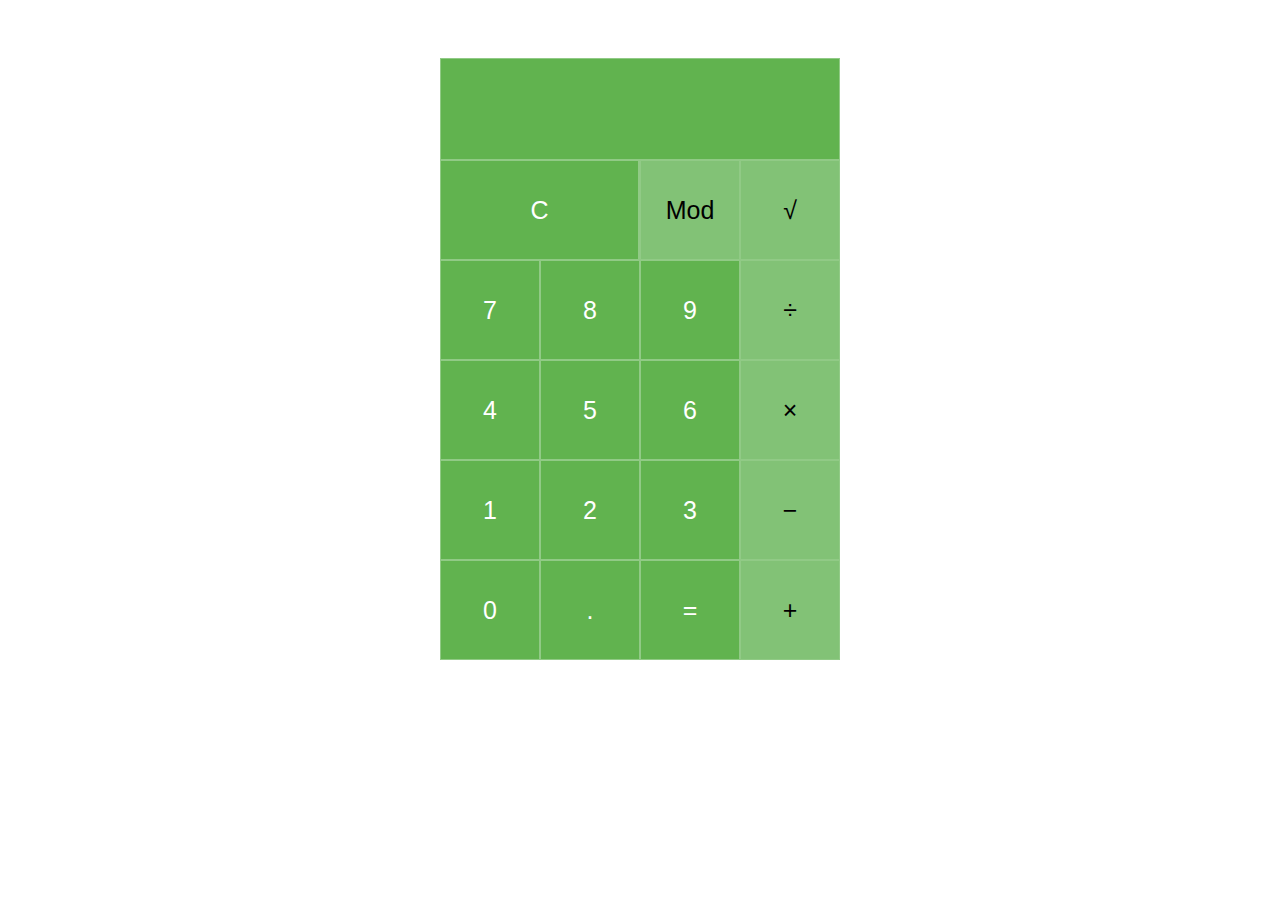
==== indexHard.html @ 69912d79 "check in indexHard.html and mainHard.css files for hard mode portion of assignment" ====
<!DOCTYPE html>
<html>
  <head>
    <title>Simple Calculator</title>
    <link rel="stylesheet" type="text/css" href="mainHard.css">
  </head>
  <body>
    <main>
    <div class="container">
    <!-- Display -->
      <div class="top_row">
        <div class="screen"></div>
      </div>
      <!-- operators and other keys -->
      <div class="keys">
        <div class="second_row">
          <span class="clear">C</span>
          <span class="operator">Mod</span>
          <!-- square root symbol -->
          <span class="operator">&#8730;</span>
        </div>
        <div class="third_row">
          <span>7</span>
          <span>8</span>
          <span>9</span>
          <!-- division symbol -->
          <span class="operator">&#247;</span>
        </div>
        <div class="fourth_row">
          <span>4</span>
          <span>5</span>
          <span>6</span>
          <!-- multiply symbol -->
          <span class="operator">&#215;</span>
        </div>
        <div class="fifth_row">
          <span>1</span>
          <span>2</span>
          <span>3</span>
          <!-- subtract symbol -->
          <span class="operator">&#8722;</span>
        </div>
        <div class="sixth_row">
        <span>0</span>
        <span>.</span>
        <span class="eval">=</span>
        <span class="operator">+</span>
        </div>
      </div>
    </div>
  <script type="text/javascript" src="main.js"></script>
  </main>
  </body>
</html>
---- mainHard.css ----
* {
  border: 0;
  box-sizing: border-box;
  outline: 0;
  padding: 0;
}

main {
  display: flex;
}

.container {
  /* Ariel, Helvetica, Verdana */
  font: 25px 'Ariel', sans-serif;
  font-weight: 100;
  height: auto;
  margin: auto;
  margin-top: 50px;
}

.top_row {
  background-color: #61B34F;
  border: .5px solid #91CA86;
  display: flex;
  width: 400px;
}

.clear {
  align-items: center;
  border-right: 2px solid #91CA86;
  color: #FFF;
  cursor: pointer;
  display: flex;
  height: 100px;
  justify-content: center;
  width: 50%;
}

.screen {
  color: #FFF;
  height: 100px;
  width: 100%;
}

span {
  align-items: center;
  background-color: #61B34F;
  border: .5px solid #91CA86;
  color: #FFF;
  cursor: pointer;
  display: flex;
  height: 100px;
  justify-content: center;
  width: 100px;
}

span:hover{
  color: #FFF;
}

.second_row {
  display: flex;
}

.third_row {
  display: flex;
}

.fourth_row {
  display: flex;
}

.fifth_row {
  display: flex;
}

.sixth_row {
  display: flex;
}

.eval {
}

.operator {
  background-color: #82C276;
  color: #000;
}

.clear:hover, .eval:hover {
  background-color: #82C276;
}
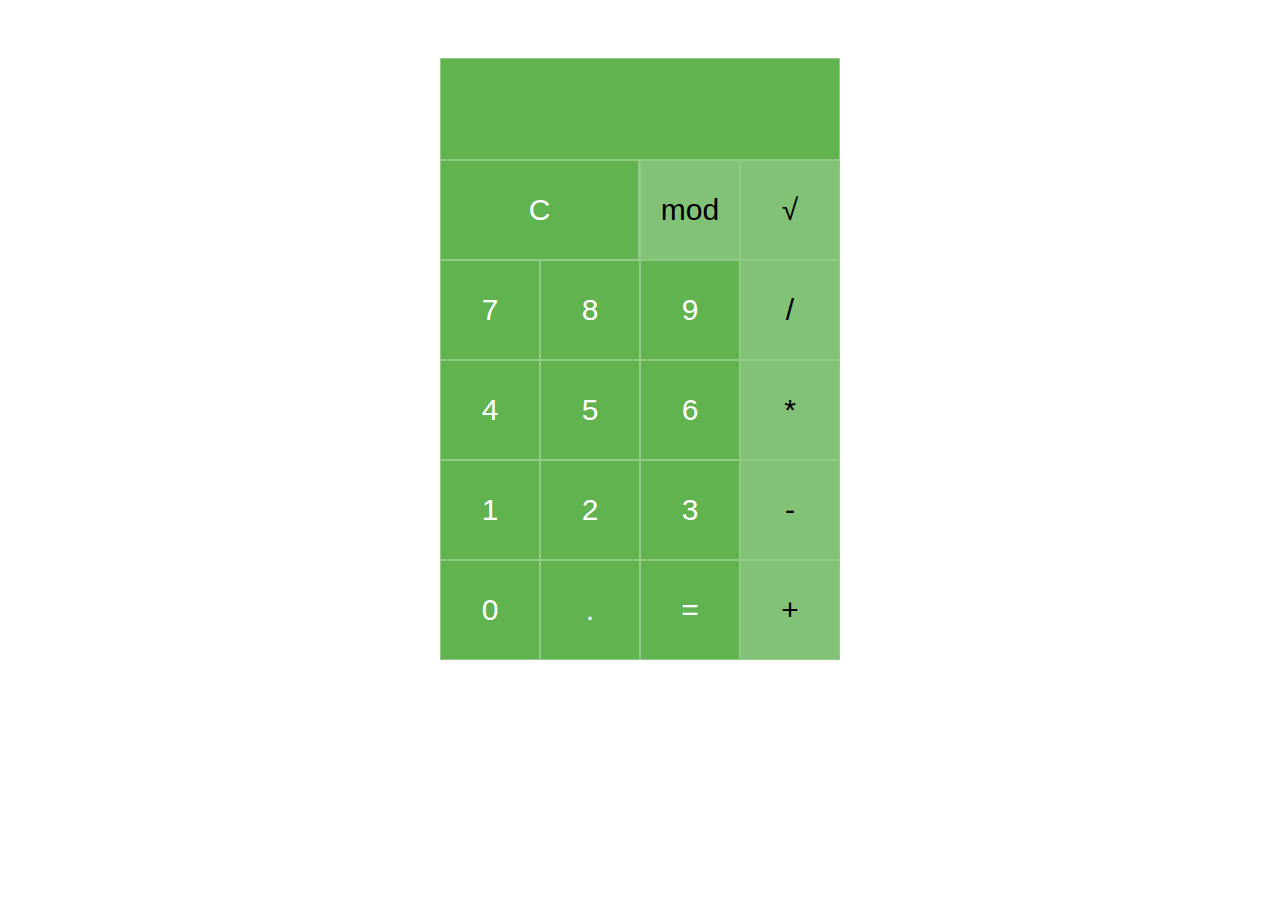
==== commit 52536c88: "take decimal into account for math, style hard index and css" ====
--- a/indexHard.html
+++ b/indexHard.html
@@ -7,44 +7,41 @@
   <body>
     <main>
     <div class="container">
-    <!-- Display -->
+      <!-- Display -->
       <div class="top_row">
-        <div class="screen"></div>
+        <div id="display"></div>
       </div>
       <!-- operators and other keys -->
       <div class="keys">
         <div class="second_row">
-          <span class="clear">C</span>
-          <span class="operator">Mod</span>
+          <button id="clear" value="c">C</button>
+          <button class="operator" id="mod">mod</button>
           <!-- square root symbol -->
-          <span class="operator">&#8730;</span>
+          <button class="operator" id="sqRoot">&#8730;</button>
         </div>
         <div class="third_row">
-          <span>7</span>
-          <span>8</span>
-          <span>9</span>
-          <!-- division symbol -->
-          <span class="operator">&#247;</span>
+          <button class="num" value="7">7</button>
+          <button class="num" value="8">8</button>
+          <button class="num" value="9">9</button>
+          <button class="operator" id="divide">/</button>
         </div>
         <div class="fourth_row">
-          <span>4</span>
-          <span>5</span>
-          <span>6</span>
-          <!-- multiply symbol -->
-          <span class="operator">&#215;</span>
+          <button class="num" value="4">4</button>
+          <button class="num" value="5">5</button>
+          <button class="num" value="6">6</button>
+          <button class="operator" id="multiply">*</button>
         </div>
         <div class="fifth_row">
-          <span>1</span>
-          <span>2</span>
-          <span>3</span>
-          <!-- subtract symbol -->
-          <span class="operator">&#8722;</span>
+          <button class="num" value="1">1</button>
+          <button class="num" value="2">2</button>
+          <button class="num" value="3">3</button>
+          <button class="operator" id="subtract">-</button>
         </div>
         <div class="sixth_row">
-        <span>0</span>
-        <span>.</span>
-        <span class="eval">=</span>
-        <span class="operator">+</span>
+        <button class="num" value="0">0</button>
+        <button class="num" id="decimal">.</button>
+        <button id="equals">=</button>
+        <button class="operator" id="add">+</button>
         </div>
       </div>
     </div>
--- a/mainHard.css
+++ b/mainHard.css
@@ -25,36 +25,42 @@
   width: 400px;
 }
 
-.clear {
+#clear {
   align-items: center;
   border-right: 2px solid #91CA86;
   color: #FFF;
   cursor: pointer;
   display: flex;
+  font-size: 30px;
   height: 100px;
   justify-content: center;
   width: 50%;
 }
 
-.screen {
+#display {
+  align-items: center;
   color: #FFF;
+  display: flex;
   height: 100px;
+  justify-content: flex-end;
   width: 100%;
 }
 
-span {
+button {
   align-items: center;
   background-color: #61B34F;
   border: .5px solid #91CA86;
   color: #FFF;
   cursor: pointer;
   display: flex;
+  font-size: 30px;
+  font-weight: 100;
   height: 100px;
   justify-content: center;
   width: 100px;
 }
 
-span:hover{
+button:hover{
   color: #FFF;
 }
 
@@ -78,14 +84,11 @@
   display: flex;
 }
 
-.eval {
-}
-
 .operator {
   background-color: #82C276;
   color: #000;
 }
 
-.clear:hover, .eval:hover {
+#clear:hover, #equals:hover {
   background-color: #82C276;
 }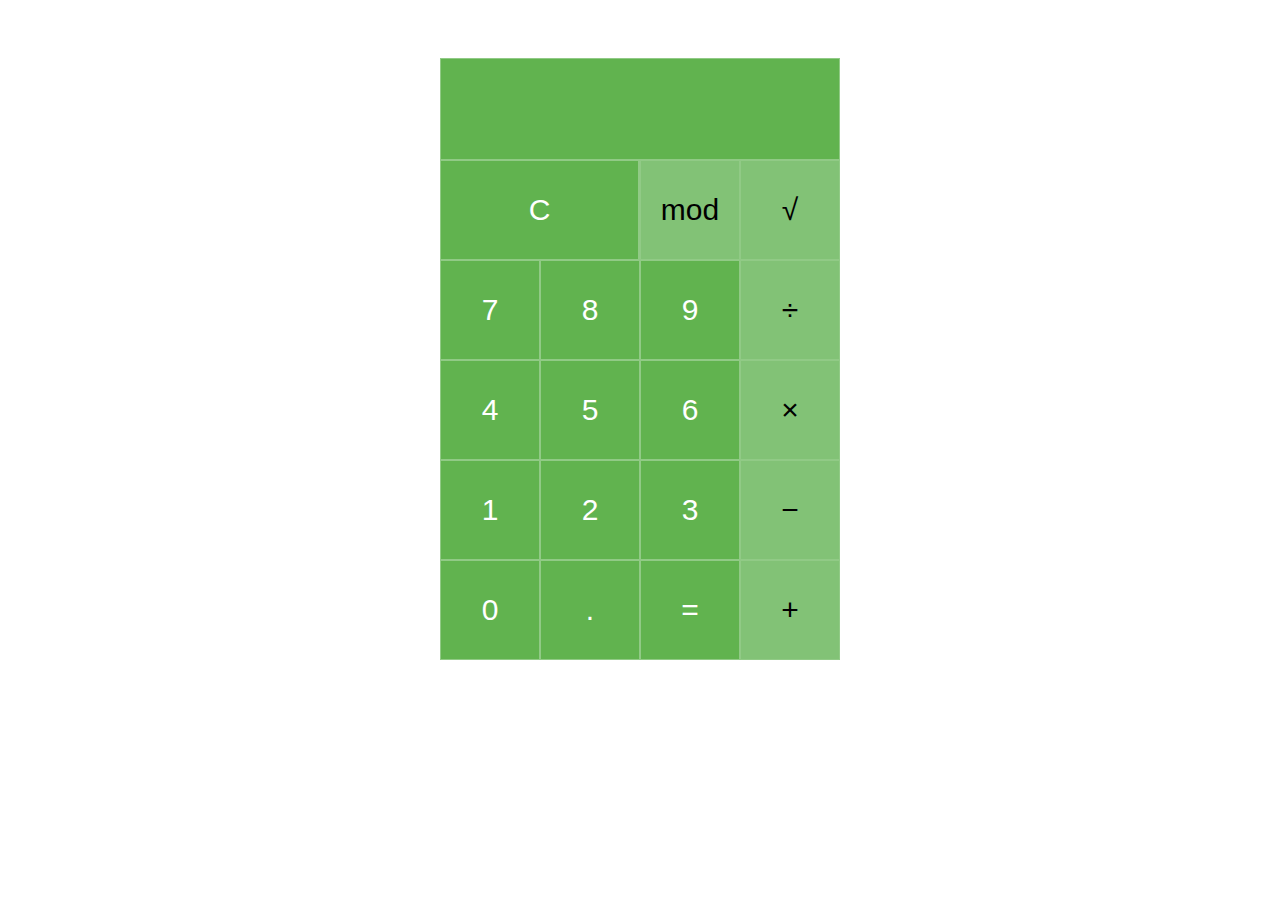
==== commit bb505bc4: "refactor page using html entities for symbols, add better font to index.html" ====
--- a/indexHard.html
+++ b/indexHard.html
@@ -23,25 +23,25 @@
           <button class="num" value="7">7</button>
           <button class="num" value="8">8</button>
           <button class="num" value="9">9</button>
-          <button class="operator" id="divide">/</button>
+          <button class="operator" id="divide">&divide;</button>
         </div>
         <div class="fourth_row">
           <button class="num" value="4">4</button>
           <button class="num" value="5">5</button>
           <button class="num" value="6">6</button>
-          <button class="operator" id="multiply">*</button>
+          <button class="operator" id="multiply">&times;</button>
         </div>
         <div class="fifth_row">
           <button class="num" value="1">1</button>
           <button class="num" value="2">2</button>
           <button class="num" value="3">3</button>
-          <button class="operator" id="subtract">-</button>
+          <button class="operator" id="subtract">&minus;</button>
         </div>
         <div class="sixth_row">
         <button class="num" value="0">0</button>
         <button class="num" id="decimal">.</button>
         <button id="equals">=</button>
-        <button class="operator" id="add">+</button>
+        <button class="operator" id="add">&#43;</button>
         </div>
       </div>
     </div>
--- a/mainHard.css
+++ b/mainHard.css
@@ -12,7 +12,6 @@
 .container {
   /* Ariel, Helvetica, Verdana */
   font: 25px 'Ariel', sans-serif;
-  font-weight: 100;
   height: auto;
   margin: auto;
   margin-top: 50px;
